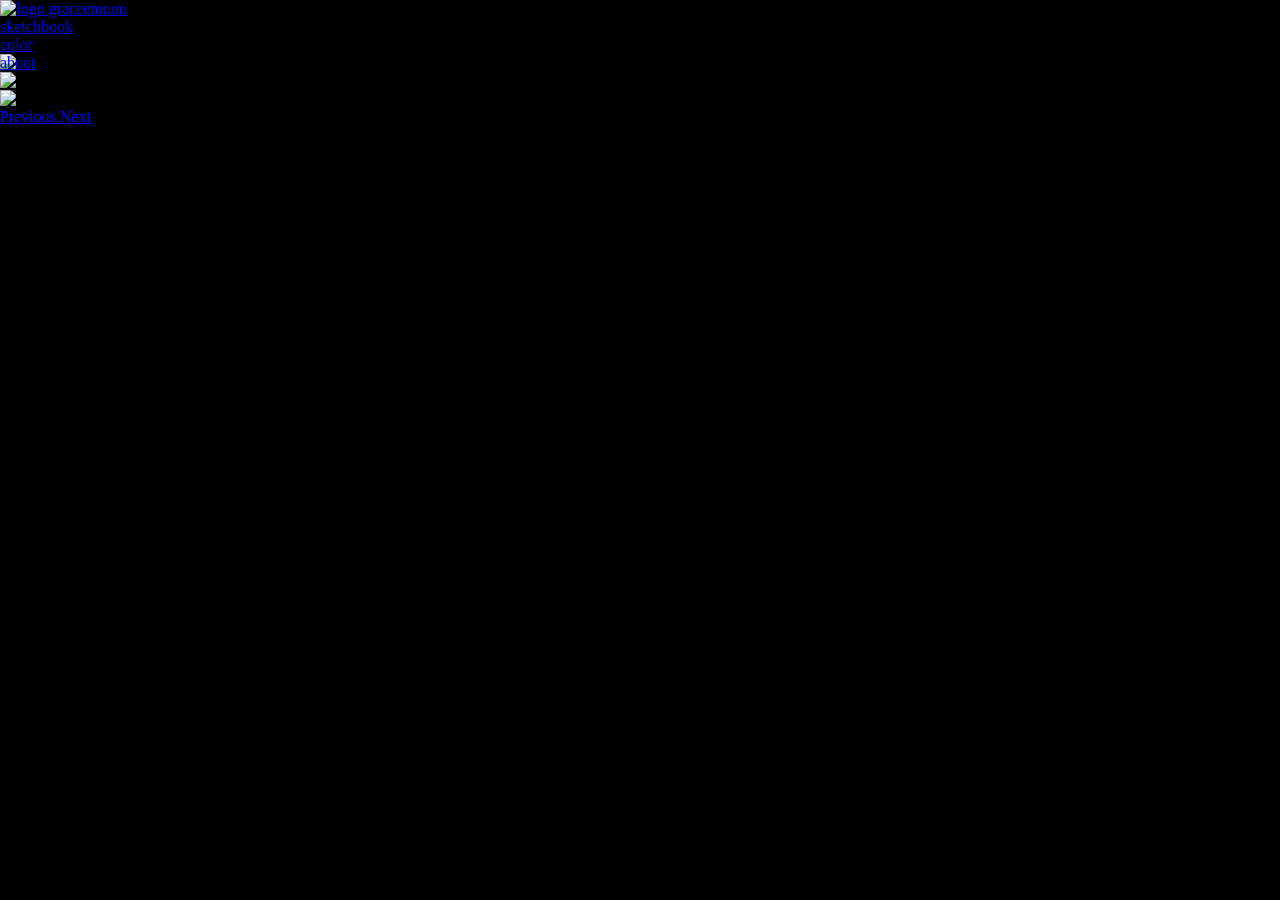
==== index.html @ f18aa467 "switched to bootstrap" ====
<!DOCTYPE html>
<html>
<head>
	<meta charset="utf-8">
	<meta http-equiv="X-UA-Compatible" content="IE=edge">
	<title>sketchbook</title>
	<link rel="stylesheet" href="style.css">
	<link href="https://fonts.googleapis.com/css?family=Open+Sans:300,300i,400,400i,600,600i,700,700i,800,800i|Quicksand:300,400,500,700" rel="stylesheet">
	<script src="https://use.fontawesome.com/65fe05c84e.js"></script>


	<script src="https://code.jquery.com/jquery-3.2.1.slim.min.js" integrity="sha384-KJ3o2DKtIkvYIK3UENzmM7KCkRr/rE9/Qpg6aAZGJwFDMVNA/GpGFF93hXpG5KkN" crossorigin="anonymous"></script>
	<script src="https://cdnjs.cloudflare.com/ajax/libs/popper.js/1.12.9/umd/popper.min.js" integrity="sha384-ApNbgh9B+Y1QKtv3Rn7W3mgPxhU9K/ScQsAP7hUibX39j7fakFPskvXusvfa0b4Q" crossorigin="anonymous"></script>
	<script src="https://maxcdn.bootstrapcdn.com/bootstrap/4.0.0-beta.3/js/bootstrap.min.js" integrity="sha384-a5N7Y/aK3qNeh15eJKGWxsqtnX/wWdSZSKp+81YjTmS15nvnvxKHuzaWwXHDli+4" crossorigin="anonymous"></script>

	<link rel="stylesheet" href="https://maxcdn.bootstrapcdn.com/bootstrap/4.0.0-beta.3/css/bootstrap.min.css" integrity="sha384-Zug+QiDoJOrZ5t4lssLdxGhVrurbmBWopoEl+M6BdEfwnCJZtKxi1KgxUyJq13dy" crossorigin="anonymous">
	<script src="https://maxcdn.bootstrapcdn.com/bootstrap/4.0.0-beta.3/js/bootstrap.min.js" integrity="sha384-a5N7Y/aK3qNeh15eJKGWxsqtnX/wWdSZSKp+81YjTmS15nvnvxKHuzaWwXHDli+4" crossorigin="anonymous"></script>
</head>
<body>


<div class="container">
	<!-- <div class="row"> -->

<div class="navbar navbar-inverse navbar-fixed-left">
  <a class="navbar-brand" href="#"><img src="img/LOGO_sm100.png" alt="logo" height="20px"> graceemoon</a>
  <ul class="nav navbar-nav">
    <li><a href="#"><span> sketchbook </span></a></li>
   <li><a href="#"></i><span> color </span></a></li>
   <li><a href="#"><span> about </span></a></li>

  </ul>
</div>
	
	<div class="col-md-6">
		<div id="carouselExampleIndicators" class="carousel slide" data-ride="carousel">
		  <ol class="carousel-indicators">
		    <li data-target="#carouselExampleIndicators" data-slide-to="0" class="active"></li>
		    <li data-target="#carouselExampleIndicators" data-slide-to="1"></li>
		    <li data-target="#carouselExampleIndicators" data-slide-to="2"></li>
		  </ol>
		  <div class="carousel-inner">
		    <div class="carousel-item active">
		      <img class="d-block w-100" src="doodles/pariah.jpg" alt="pariah">
		    </div>
		    <div class="carousel-item">
		      <img class="d-block w-100" src="doodles/freedom.jpg" alt="freedom">
		    </div>
		    <div class="carousel-item">
		      <img class="d-block w-100" src="doodles/doughnut-hole.jpg" alt="doughnut hole">
		    </div>
		  </div>
		  <a class="carousel-control-prev" href="#carouselExampleIndicators" role="button" data-slide="prev">
		    <span class="carousel-control-prev-icon" aria-hidden="true"></span>
		    <span class="sr-only">Previous</span>
		  </a>
		  <a class="carousel-control-next" href="#carouselExampleIndicators" role="button" data-slide="next">
		    <span class="carousel-control-next-icon" aria-hidden="true"></span>
		    <span class="sr-only">Next</span>
		  </a>
		</div>
	</div>

<!-- </div> -->
</div>	
</body>
</html>
---- style.css ----
* {
		margin: 0;
	padding: 0;
}

body {
	background-color: #000000;
}

.navbar-fixed-left {
  width: 140px;
  position: fixed;
  border-radius: 0;
  height: 100%;
}
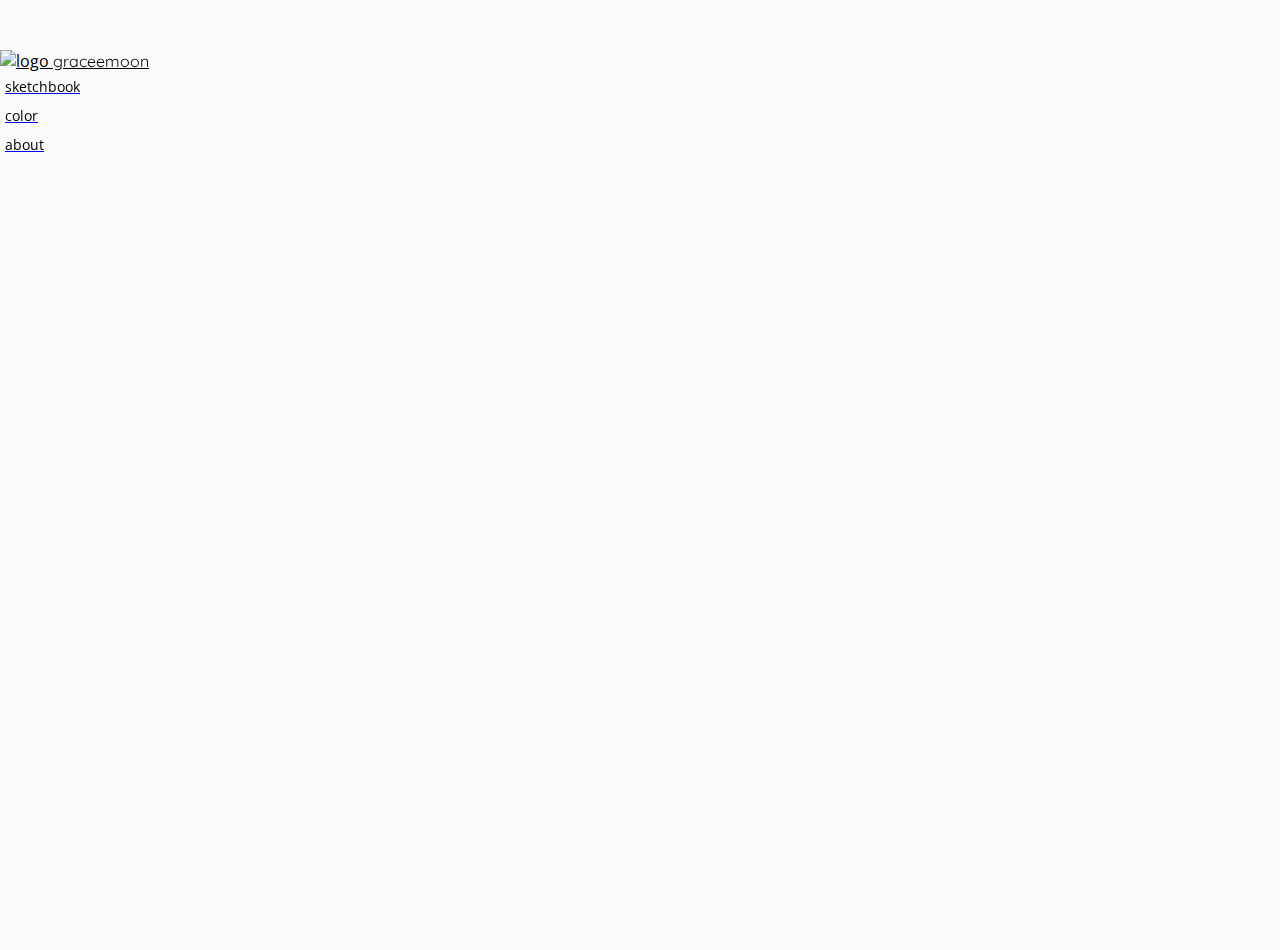
==== commit 02664daa: "sketcbhook page fixed active image error" ====
--- a/index.html
+++ b/index.html
@@ -5,6 +5,7 @@
 	<meta http-equiv="X-UA-Compatible" content="IE=edge">
 	<title>sketchbook</title>
 	<link rel="stylesheet" href="style.css">
+	<link rel="stylesheet" href="node_modules/normalize.css">
 	<link href="https://fonts.googleapis.com/css?family=Open+Sans:300,300i,400,400i,600,600i,700,700i,800,800i|Quicksand:300,400,500,700" rel="stylesheet">
 	<script src="https://use.fontawesome.com/65fe05c84e.js"></script>
 
@@ -19,35 +20,49 @@
 <body>
 
 
-<div class="container">
-	<!-- <div class="row"> -->
+<div class="container-fluid">
+	<div class="row">
 
-<div class="navbar navbar-inverse navbar-fixed-left">
-  <a class="navbar-brand" href="#"><img src="img/LOGO_sm100.png" alt="logo" height="20px"> graceemoon</a>
+<div class="navbar  navbar-left col-md-2">
+	    <a class="navbar-brand" href="#"><img src="img/LOGO_sm100.png" alt="logo" height="20px"> graceemoon</a>
+
   <ul class="nav navbar-nav">
-    <li><a href="#"><span> sketchbook </span></a></li>
-   <li><a href="#"></i><span> color </span></a></li>
-   <li><a href="#"><span> about </span></a></li>
+<!--     <li><a class="navbar-brand" href="#"><img src="img/LOGO_sm100.png" alt="logo" height="20px"> graceemoon</a></li> -->
+    <li><a href="index.html"><span> sketchbook </span></a></li>
+   <li><a href="color.html"><span> color </span></a></li>
+   <li><a href="about.html"><span> about </span></a></li>
 
   </ul>
 </div>
 	
-	<div class="col-md-6">
+	<div class="main-body col-md-9">
 		<div id="carouselExampleIndicators" class="carousel slide" data-ride="carousel">
-		  <ol class="carousel-indicators">
+<!-- 		  <ol class="carousel-indicators">
 		    <li data-target="#carouselExampleIndicators" data-slide-to="0" class="active"></li>
 		    <li data-target="#carouselExampleIndicators" data-slide-to="1"></li>
 		    <li data-target="#carouselExampleIndicators" data-slide-to="2"></li>
-		  </ol>
+		    <li data-target="#carouselExampleIndicators" data-slide-to="3" class="active"></li>
+		    <li data-target="#carouselExampleIndicators" data-slide-to="4"></li>
+		    <li data-target="#carouselExampleIndicators" data-slide-to="5"></li>
+		  </ol> -->
 		  <div class="carousel-inner">
 		    <div class="carousel-item active">
-		      <img class="d-block w-100" src="doodles/pariah.jpg" alt="pariah">
+		      <img class="" src="doodles/sleeping-llama.jpg" alt="sleeping llama">
 		    </div>
 		    <div class="carousel-item">
-		      <img class="d-block w-100" src="doodles/freedom.jpg" alt="freedom">
+		      <img class="" src="doodles/the-war.jpg" alt="the war">
 		    </div>
 		    <div class="carousel-item">
-		      <img class="d-block w-100" src="doodles/doughnut-hole.jpg" alt="doughnut hole">
+		      <img class="" src="doodles/poko-page4-5.jpg" alt="poko page 4-5">
+		    </div>
+		    <div class="carousel-item ">
+		      <img class="" src="doodles/poko-page1.jpg" alt="poko a page">
+		    </div>
+		    <div class="carousel-item">
+		      <img class="" src="doodles/poko-page.jpg" alt="poko page">
+		    </div>
+		    <div class="carousel-item">
+		      <img class="img-fluid img-responsive center-block" src="doodles/lost-and-found.jpg" alt="lost and found">
 		    </div>
 		  </div>
 		  <a class="carousel-control-prev" href="#carouselExampleIndicators" role="button" data-slide="prev">
@@ -61,7 +76,7 @@
 		</div>
 	</div>
 
-<!-- </div> -->
+</div>
 </div>	
 </body>
 </html>--- a/style.css
+++ b/style.css
@@ -1,15 +1,124 @@
 * {
-		margin: 0;
+	margin: 0;
 	padding: 0;
+	font-family: 'Open Sans', Helvetica, Sans-Serif;
 }
 
 body {
-	background-color: #000000;
+	background-color: #fafafa;
 }
 
-.navbar-fixed-left {
-  width: 140px;
+.container-fluid {
+	/*background-color: #000000;*/
+	background-color: #fafafa;
+	height: 100vh;
+	width: 100vw;
+}
+
+.navbar-left {
   position: fixed;
-  border-radius: 0;
-  height: 100%;
+  height: 180px;
+  background-color: #fafafa;
+  /*display: flex;*/
+  	/*margin-top: -150px;*/
+
+}
+.navbar-brand {
+	color: #010101;
+	font-family: 'Quicksand', Helvetica, Sans-Serif;
+
+}
+
+a:hover {
+	text-decoration: none;
+}
+
+a span{
+	color: #010101;
+}
+a span:hover {
+	color: orange;
+	text-decoration: none;
+}
+
+.navbar li {
+	padding: 5px;
+	font-size: 14px;
+}
+
+.nav:hover {
+	text-decoration: none;
+}
+
+.main-body {
+	margin-top: 50px;
+}
+
+
+.fa-tumblr-square {
+	font-size: 20px !important;
+	color: #35465c;
+	/*margin-left: 15px;*/
+}
+
+.fa-tumblr-square:hover {
+	color: orange;
+}
+
+
+
+
+
+
+
+
+
+.carousel-control-prev-icon,
+.carousel-control-next-icon {
+  height: 100px;
+  width: 100px;
+  outline: black;
+  background-size: 100%, 100%;
+  border-radius: 50%;
+  /*border: 1px solid black;*/
+  background-image: none;
+  background-color: black;
+
+/*color: black;*/
+}
+/*.carousel-control-next-icon:hover {
+	fill: #000000 !important;
+}*/
+
+.carousel-control-next-icon:after
+{
+  content: '>';
+  font-size: 30px;
+  color: orange;
+}
+
+.carousel-control-prev-icon:after {
+  content: '<';
+  font-size: 30px;
+  color: orange;
+}
+
+
+
+
+
+.carousel {
+	display: block;
+	margin: 0 auto;
+}
+
+/*.carousel-inner > .carousel-item > img {
+    margin: 0 auto;
+}*/
+.carousel-item img {
+/*  width: 100%;
+  height: 500px;*/
+  display: block;
+  max-height: 80vh;
+  margin: auto;
 }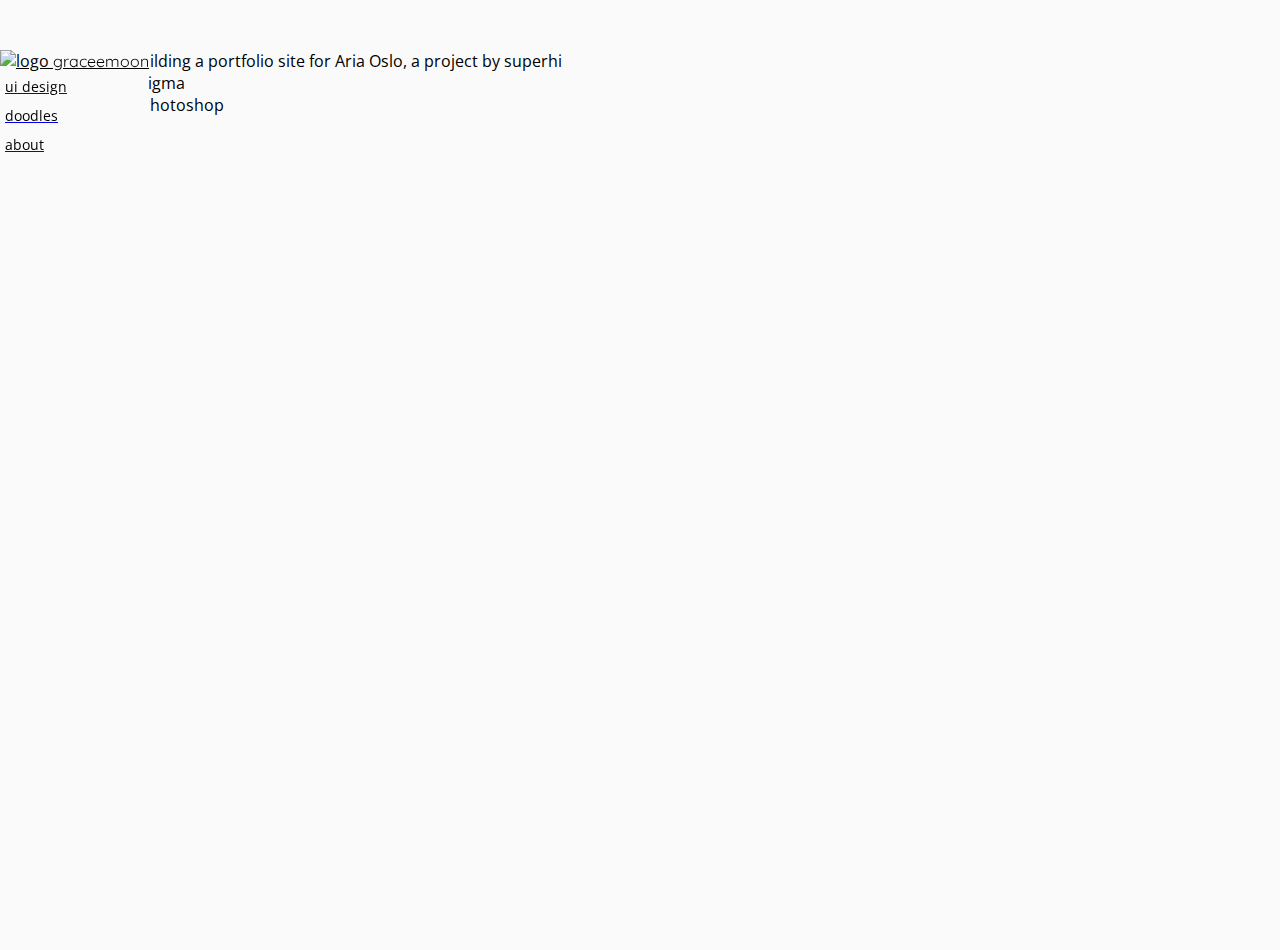
==== commit 63765610: "Add files via upload" ====
--- a/index.html
+++ b/index.html
@@ -24,59 +24,32 @@
 	<div class="row">
 
 <div class="navbar  navbar-left col-md-2">
-	    <a class="navbar-brand" href="#"><img src="img/LOGO_sm100.png" alt="logo" height="20px"> graceemoon</a>
+	    <a class="navbar-brand" href="http://graceemoon.com/"><img src="img/LOGO_sm100.png" alt="logo" height="20px"> graceemoon</a>
 
   <ul class="nav navbar-nav">
 <!--     <li><a class="navbar-brand" href="#"><img src="img/LOGO_sm100.png" alt="logo" height="20px"> graceemoon</a></li> -->
-    <li><a href="index.html"><span> sketchbook </span></a></li>
-   <li><a href="color.html"><span> color </span></a></li>
+    <li><a href="index.html"><span> ui design </span></a></li>
+   <li><a href="doodles.html"><span> doodles </span></a></li>
    <li><a href="about.html"><span> about </span></a></li>
 
   </ul>
 </div>
-	
+
 	<div class="main-body col-md-9">
-		<div id="carouselExampleIndicators" class="carousel slide" data-ride="carousel">
-<!-- 		  <ol class="carousel-indicators">
-		    <li data-target="#carouselExampleIndicators" data-slide-to="0" class="active"></li>
-		    <li data-target="#carouselExampleIndicators" data-slide-to="1"></li>
-		    <li data-target="#carouselExampleIndicators" data-slide-to="2"></li>
-		    <li data-target="#carouselExampleIndicators" data-slide-to="3" class="active"></li>
-		    <li data-target="#carouselExampleIndicators" data-slide-to="4"></li>
-		    <li data-target="#carouselExampleIndicators" data-slide-to="5"></li>
-		  </ol> -->
-		  <div class="carousel-inner">
-		    <div class="carousel-item active">
-		      <img class="" src="doodles/sleeping-llama.jpg" alt="sleeping llama">
-		    </div>
-		    <div class="carousel-item">
-		      <img class="" src="doodles/the-war.jpg" alt="the war">
-		    </div>
-		    <div class="carousel-item">
-		      <img class="" src="doodles/poko-page4-5.jpg" alt="poko page 4-5">
-		    </div>
-		    <div class="carousel-item ">
-		      <img class="" src="doodles/poko-page1.jpg" alt="poko a page">
-		    </div>
-		    <div class="carousel-item">
-		      <img class="" src="doodles/poko-page.jpg" alt="poko page">
-		    </div>
-		    <div class="carousel-item">
-		      <img class="img-fluid img-responsive center-block" src="doodles/lost-and-found.jpg" alt="lost and found">
-		    </div>
-		  </div>
-		  <a class="carousel-control-prev" href="#carouselExampleIndicators" role="button" data-slide="prev">
-		    <span class="carousel-control-prev-icon" aria-hidden="true"></span>
-		    <span class="sr-only">Previous</span>
-		  </a>
-		  <a class="carousel-control-next" href="#carouselExampleIndicators" role="button" data-slide="next">
-		    <span class="carousel-control-next-icon" aria-hidden="true"></span>
-		    <span class="sr-only">Next</span>
-		  </a>
+		<div id="" class="" data-ride="">
+			<div class="" style="margin-bottom:20px;">
+				<a href="http://graceemoon.com/design/ui-oslo.html"><img class="" src="img/aria-oslo-icon.png" alt="oslo project" style="width:300px;"></a>
+				<p style="display:inline-block;margin-left:20px;" valign="top">Building a portfolio site for Aria Oslo, a project by superhi
+				<br>&bull; Figma<br>&bull; Photoshop</p>
+			</div>
+			<div class="">
+				<img class="" src="img/aria-oslo-icon.png" alt="oslo project" style="width:300px;margin-right:20px;">
+
+			</div>
 		</div>
 	</div>
 
 </div>
-</div>	
+</div>
 </body>
-</html>+</html>
--- a/style.css
+++ b/style.css
@@ -2,6 +2,7 @@
 	margin: 0;
 	padding: 0;
 	font-family: 'Open Sans', Helvetica, Sans-Serif;
+	background-color: #fafafa;
 }
 
 body {
@@ -92,13 +93,13 @@
 
 .carousel-control-next-icon:after
 {
-  content: '>';
+  content: '';
   font-size: 30px;
   color: orange;
 }
 
 .carousel-control-prev-icon:after {
-  content: '<';
+  content: '';
   font-size: 30px;
   color: orange;
 }
@@ -121,4 +122,4 @@
   display: block;
   max-height: 80vh;
   margin: auto;
-}+}
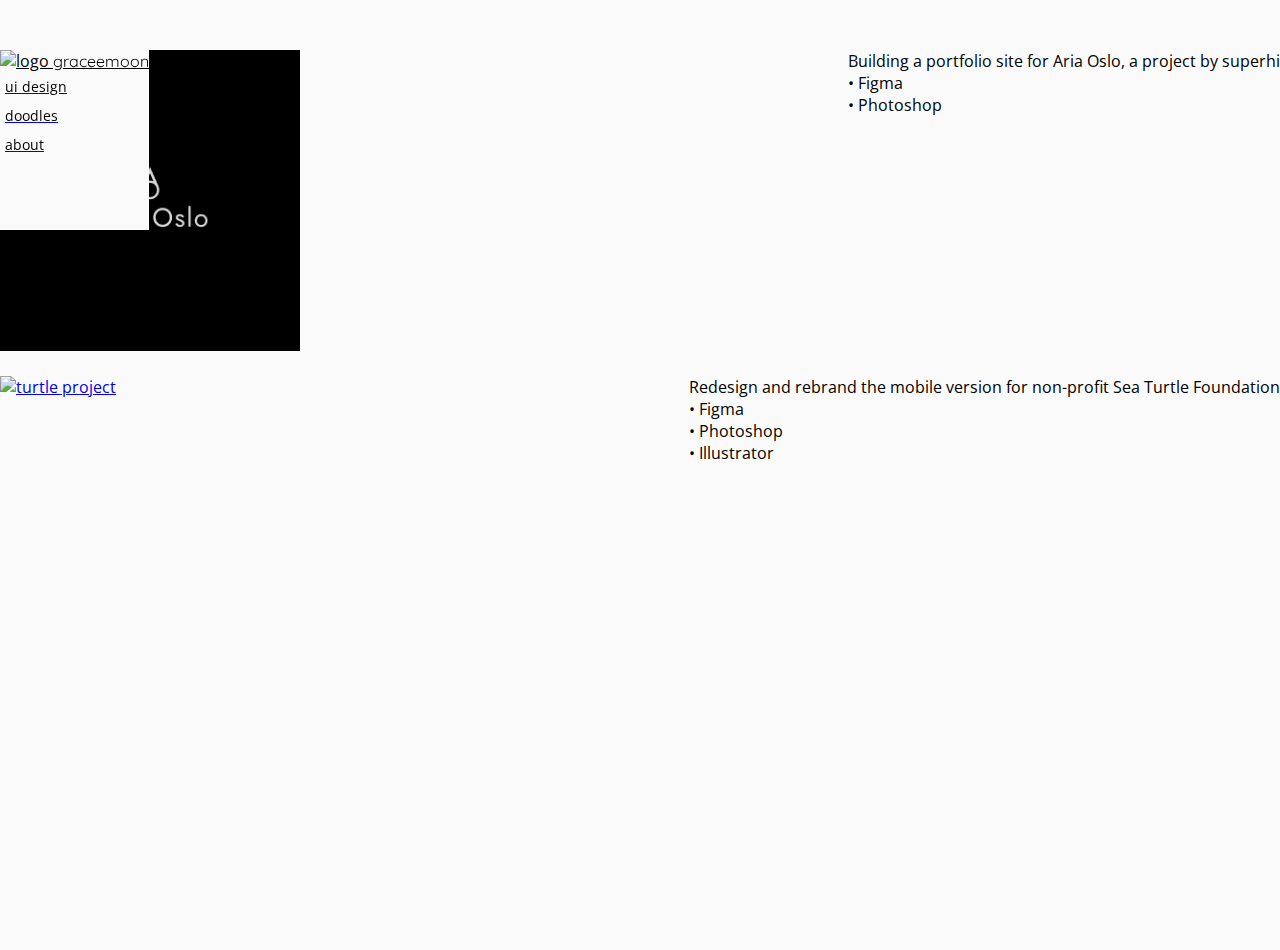
==== commit 72926dbd: "Add files via upload" ====
--- a/index.html
+++ b/index.html
@@ -3,7 +3,7 @@
 <head>
 	<meta charset="utf-8">
 	<meta http-equiv="X-UA-Compatible" content="IE=edge">
-	<title>sketchbook</title>
+	<title>art & design</title>
 	<link rel="stylesheet" href="style.css">
 	<link rel="stylesheet" href="node_modules/normalize.css">
 	<link href="https://fonts.googleapis.com/css?family=Open+Sans:300,300i,400,400i,600,600i,700,700i,800,800i|Quicksand:300,400,500,700" rel="stylesheet">
@@ -35,18 +35,27 @@
   </ul>
 </div>
 
-	<div class="main-body col-md-9">
-		<div id="" class="" data-ride="">
-			<div class="" style="margin-bottom:20px;">
-				<a href="http://graceemoon.com/design/ui-oslo.html"><img class="" src="img/aria-oslo-icon.png" alt="oslo project" style="width:300px;"></a>
-				<p style="display:inline-block;margin-left:20px;" valign="top">Building a portfolio site for Aria Oslo, a project by superhi
-				<br>&bull; Figma<br>&bull; Photoshop</p>
+	<div class="main-body col-md-8">
+		<div id="">
+			<div class="" style="margin-bottom:20px;display:flex;justify-content:space-between;">
+				<div style="margin-right:20px;" >
+					<a href="ui-oslo.html"><img class="" src="img/aria-oslo-icon.png" alt="oslo project" style="width:300px;display:inline;"></a>
+				</div>
+				<div style="">
+					<span style="" >Building a portfolio site for Aria Oslo, a project by superhi
+					<br>&bull; Figma<br>&bull; Photoshop</span>
+				</div>
 			</div>
-			<div class="">
-				<img class="" src="img/aria-oslo-icon.png" alt="oslo project" style="width:300px;margin-right:20px;">
+			<div class="" style="margin-bottom:20px;display:flex;justify-content:space-between;">
+				<div style="margin-right:20px;" >
+					<a href="ui-turtle.html"><img class="" src="img/turtle-icon.png" alt="turtle project" style="width:300px;display:inline;"></a>
+				</div>
+				<div style="">
+					<span style="" >Redesign and rebrand the mobile version for non-profit Sea Turtle Foundation
+					<br>&bull; Figma<br>&bull; Photoshop<br>&bull; Illustrator</span>
+				</div>
+			</div>
 
-			</div>
-		</div>
 	</div>
 
 </div>
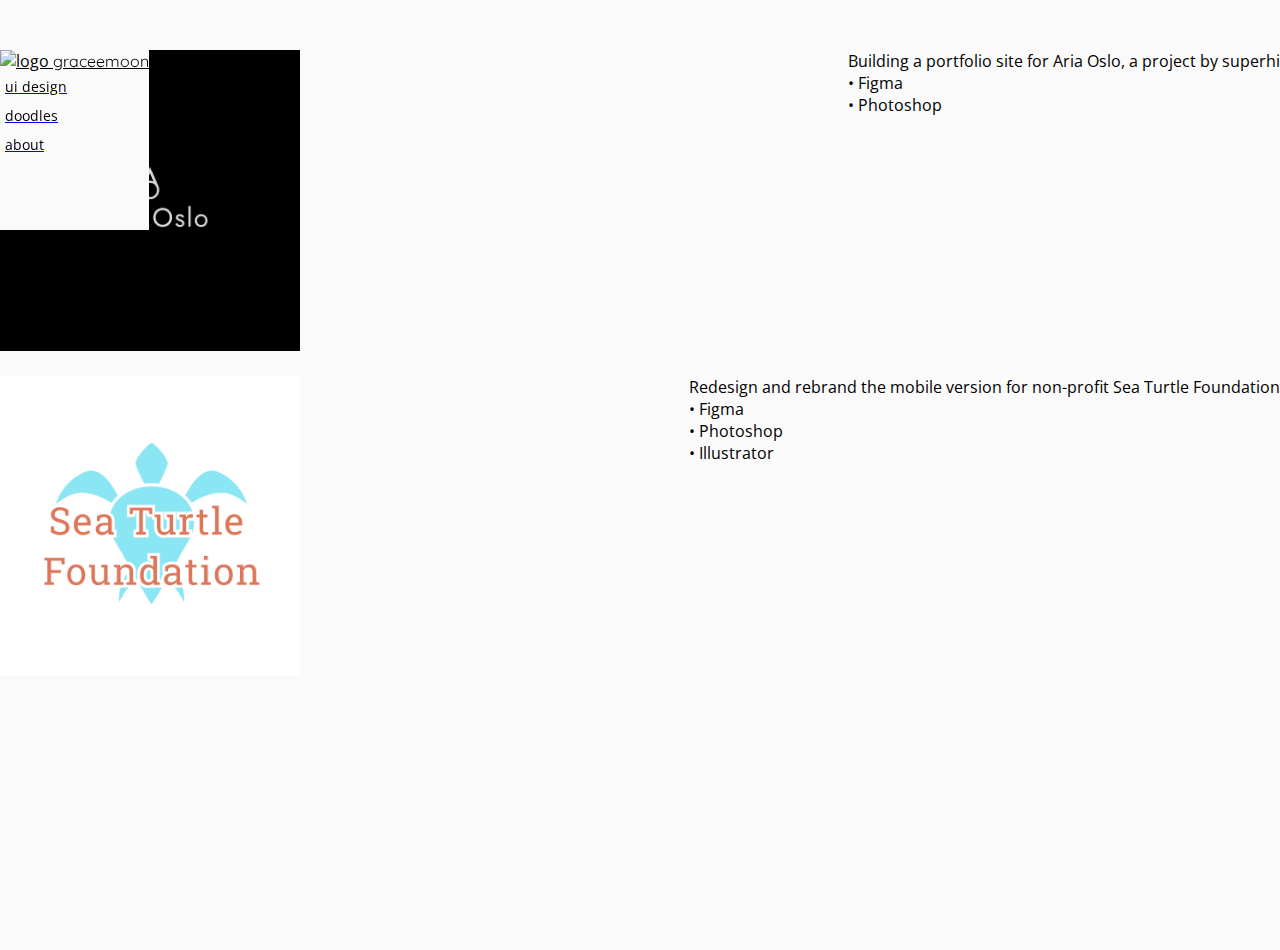
==== commit bb84c551: "Add files via upload" ====
--- a/index.html
+++ b/index.html
@@ -4,6 +4,7 @@
 	<meta charset="utf-8">
 	<meta http-equiv="X-UA-Compatible" content="IE=edge">
 	<title>art & design</title>
+ 	<link rel="shortcut icon" type="image/x-icon" href="./img/favicon-white.ico">
 	<link rel="stylesheet" href="style.css">
 	<link rel="stylesheet" href="node_modules/normalize.css">
 	<link href="https://fonts.googleapis.com/css?family=Open+Sans:300,300i,400,400i,600,600i,700,700i,800,800i|Quicksand:300,400,500,700" rel="stylesheet">
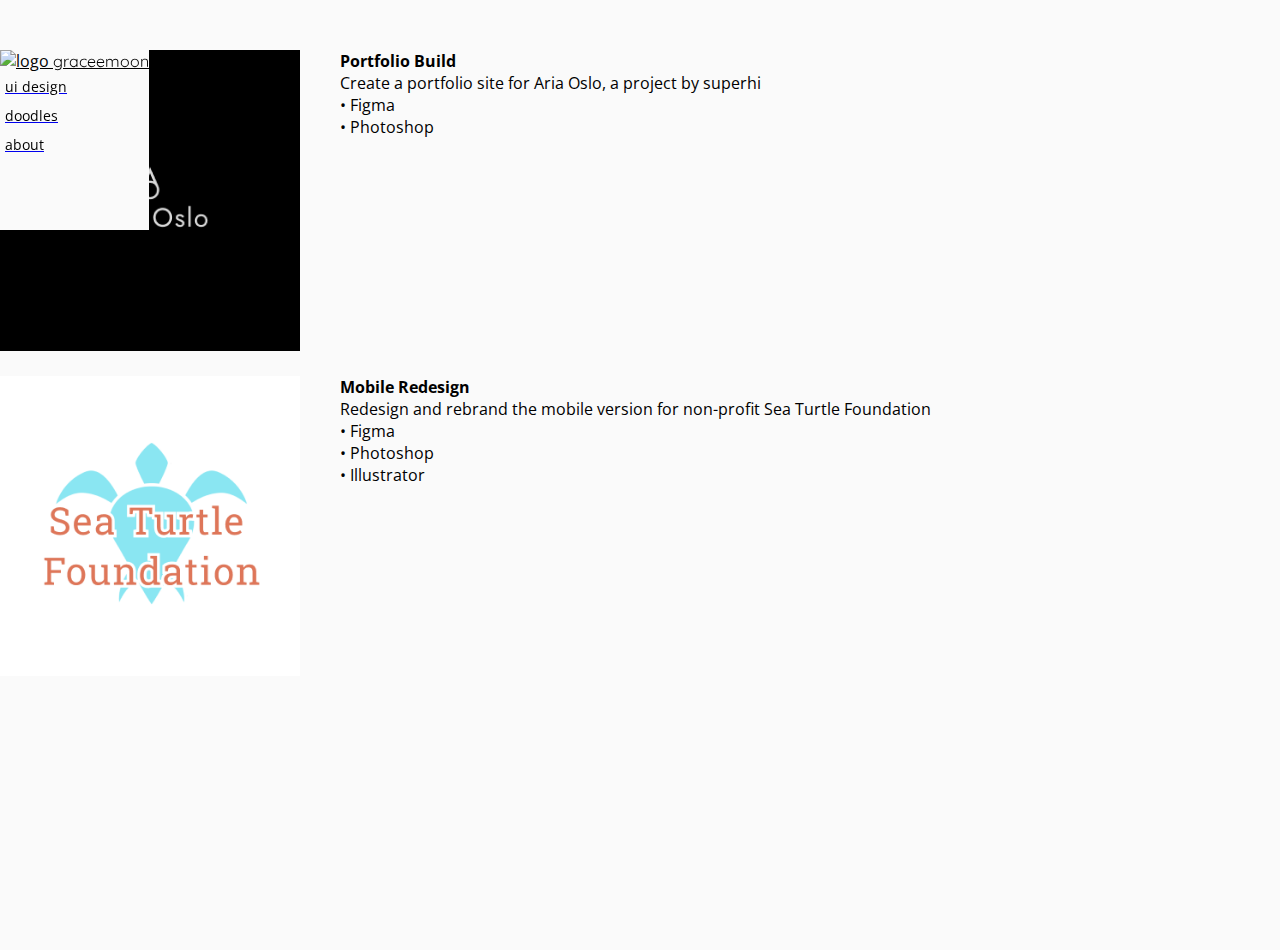
==== commit f5d18ff7: "Add files via upload" ====
--- a/index.html
+++ b/index.html
@@ -38,20 +38,22 @@
 
 	<div class="main-body col-md-8">
 		<div id="">
-			<div class="" style="margin-bottom:20px;display:flex;justify-content:space-between;">
-				<div style="margin-right:20px;" >
+			<div class="" style="margin-bottom:20px;display:flex;justify-content:flex-start;">
+				<div style="margin-right:40px;" >
 					<a href="ui-oslo.html"><img class="" src="img/aria-oslo-icon.png" alt="oslo project" style="width:300px;display:inline;"></a>
 				</div>
 				<div style="">
-					<span style="" >Building a portfolio site for Aria Oslo, a project by superhi
+					<span><b>Portfolio Build</b></span><br>
+					<span style="" >Create a portfolio site for Aria Oslo, a project by superhi
 					<br>&bull; Figma<br>&bull; Photoshop</span>
 				</div>
 			</div>
-			<div class="" style="margin-bottom:20px;display:flex;justify-content:space-between;">
-				<div style="margin-right:20px;" >
+			<div class="" style="margin-bottom:20px;display:flex;justify-content:flext-start">
+				<div style="margin-right:40px;" >
 					<a href="ui-turtle.html"><img class="" src="img/turtle-icon.png" alt="turtle project" style="width:300px;display:inline;"></a>
 				</div>
 				<div style="">
+					<span><b>Mobile Redesign</b></span><br>
 					<span style="" >Redesign and rebrand the mobile version for non-profit Sea Turtle Foundation
 					<br>&bull; Figma<br>&bull; Photoshop<br>&bull; Illustrator</span>
 				</div>
